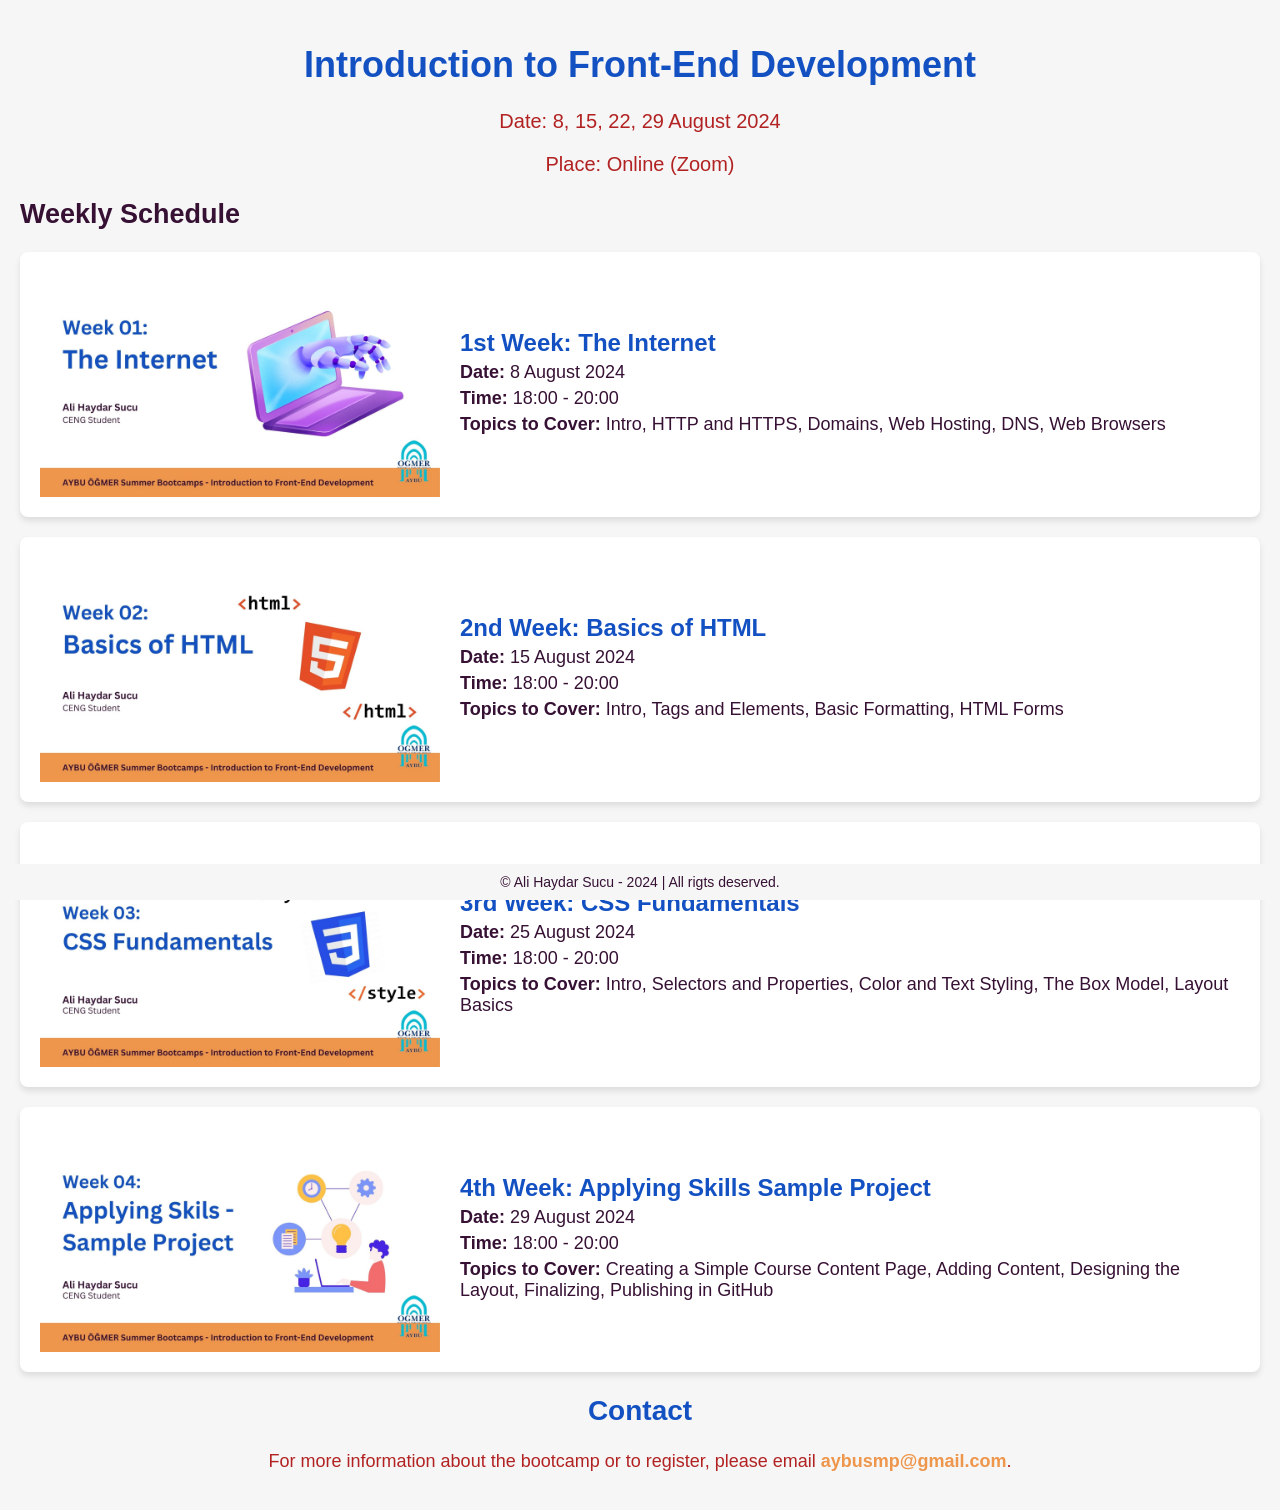
==== index.html @ 98cf6c2c "Rename event.html to index.html" ====
<!DOCTYPE html>
<html lang="en">
<head>
    <meta charset="UTF-8">
    <meta name="viewport" content="width=device-width, initial-scale=1.0">
    <title>Front-End Bootcamp</title>
    <link rel="stylesheet" href="event.css">
</head>
<body>
    <header>
        <h1>Introduction to Front-End Development</h1>
        <p>Date: 8, 15, 22, 29 August 2024</p>
        <p>Place: Online (Zoom)</p>
    </header>
    <section id="program">
        <h2>Weekly Schedule</h2>
        <div class="week">
            <img src="Week 01 Introduction to Front-End Development.jpg" alt="Week 1: The Internet">
            <div class="content">
                <h3>1st Week: The Internet</h3>
                <p><strong>Date:</strong> 8 August 2024</p>
                <p><strong>Time:</strong> 18:00 - 20:00</p>
                <p><strong>Topics to Cover:</strong> Intro, HTTP and HTTPS, Domains, Web Hosting, DNS, Web Browsers</p>
            </div>
        </div>

        <div class="week">
            <img src="Week 02 Basics of HTML.jpg" alt="Week 2: Basics of HTML">
            <div class="content">
                <h3>2nd Week: Basics of HTML</h3>
                <p><strong>Date:</strong> 15 August 2024</p>
                <p><strong>Time:</strong> 18:00 - 20:00</p>
                <p><strong>Topics to Cover:</strong> Intro, Tags and Elements, Basic Formatting, HTML Forms</p>
            </div>
        </div>

        <div class="week">
            <img src="Week 03 CSS Fundamentals.jpg" alt="Week 3: CSS Fundamentals">
            <div class="content">
                <h3>3rd Week: CSS Fundamentals</h3>
                <p><strong>Date:</strong> 25 August 2024</p>
                <p><strong>Time:</strong> 18:00 - 20:00</p>
                <p><strong>Topics to Cover:</strong> Intro, Selectors and Properties, Color and Text Styling, The Box Model, Layout Basics</p>
            </div>
        </div>

        <div class="week">
            <img src="Week 04 Applying Skills - Sample Project.jpg" alt="Week 1: The Internet">
            <div class="content">
                <h3>4th Week: Applying Skills Sample Project</h3>
                <p><strong>Date:</strong> 29 August 2024</p>
                <p><strong>Time:</strong> 18:00 - 20:00</p>
                <p><strong>Topics to Cover:</strong> Creating a Simple Course Content Page, Adding Content, Designing the Layout, Finalizing, Publishing in GitHub</p>
            </div>
        </div>
    </section>

    <section id="contact">
        <h2>Contact</h2>
        <p>For more information about the bootcamp or to register, please email <a href="mailto:aybusmp@gmail.com"><strong>aybusmp@gmail.com</strong></a>.</p>
    </section>

    <footer> &copy; Ali Haydar Sucu - 2024 | All rigts deserved.</footer>
</body>
</html>
---- event.css ----
* {
    box-sizing: border-box;
}

body {
    font-family: Arial, sans-serif;
    background-color: #F6F6F6;
    color: #361134;
    margin: 0;
    padding: 20px;
    font-size: 18px; 
}

header {
    text-align: center;
    margin-bottom: 20px;
}

header h1 {
    color: #1351C2;
    font-size: 36px; 
}

header p {
    color: #B22222;
    font-size: 20px; 
}

#program {
    margin-top: 20px;
}

.week {
    display: flex;
    align-items: center;
    background-color: #FFFFFF;
    margin-bottom: 20px;
    padding: 20px;
    border-radius: 8px;
    box-shadow: 0 4px 6px rgba(0, 0, 0, 0.1);
}

.week img {
    max-width: 400px; 
    max-height: 400px;
    margin-right: 20px;
}

.week .content {
    flex-grow: 1;
}

.week h3 {
    margin: 0;
    color: #1351C2;
    font-size: 24px; 
}

.week p {
    margin: 5px 0;
    font-size: 18px; 
}

#contact {
    margin-top: 20px;
    text-align: center;
}

#contact h2 {
    color: #1351C2;
    font-size: 28px; 
}

#contact p {
    color: #B22222;
    font-size: 18px; 
}

a {
    color: #EE964B;
    text-decoration: none;
    font-size: 18px; 
}

a:hover {
    text-decoration: underline;
}

footer {
    background-color: #f6f6f6; /* Lighter background color */
    color: #361134; /* Text color */
    text-align: center;
    padding: 10px 0;
    position: fixed; /* Sticks the footer to the bottom */
    left: 0;
    bottom: 0;
    width: 100%;
    font-size: 14px;
  }
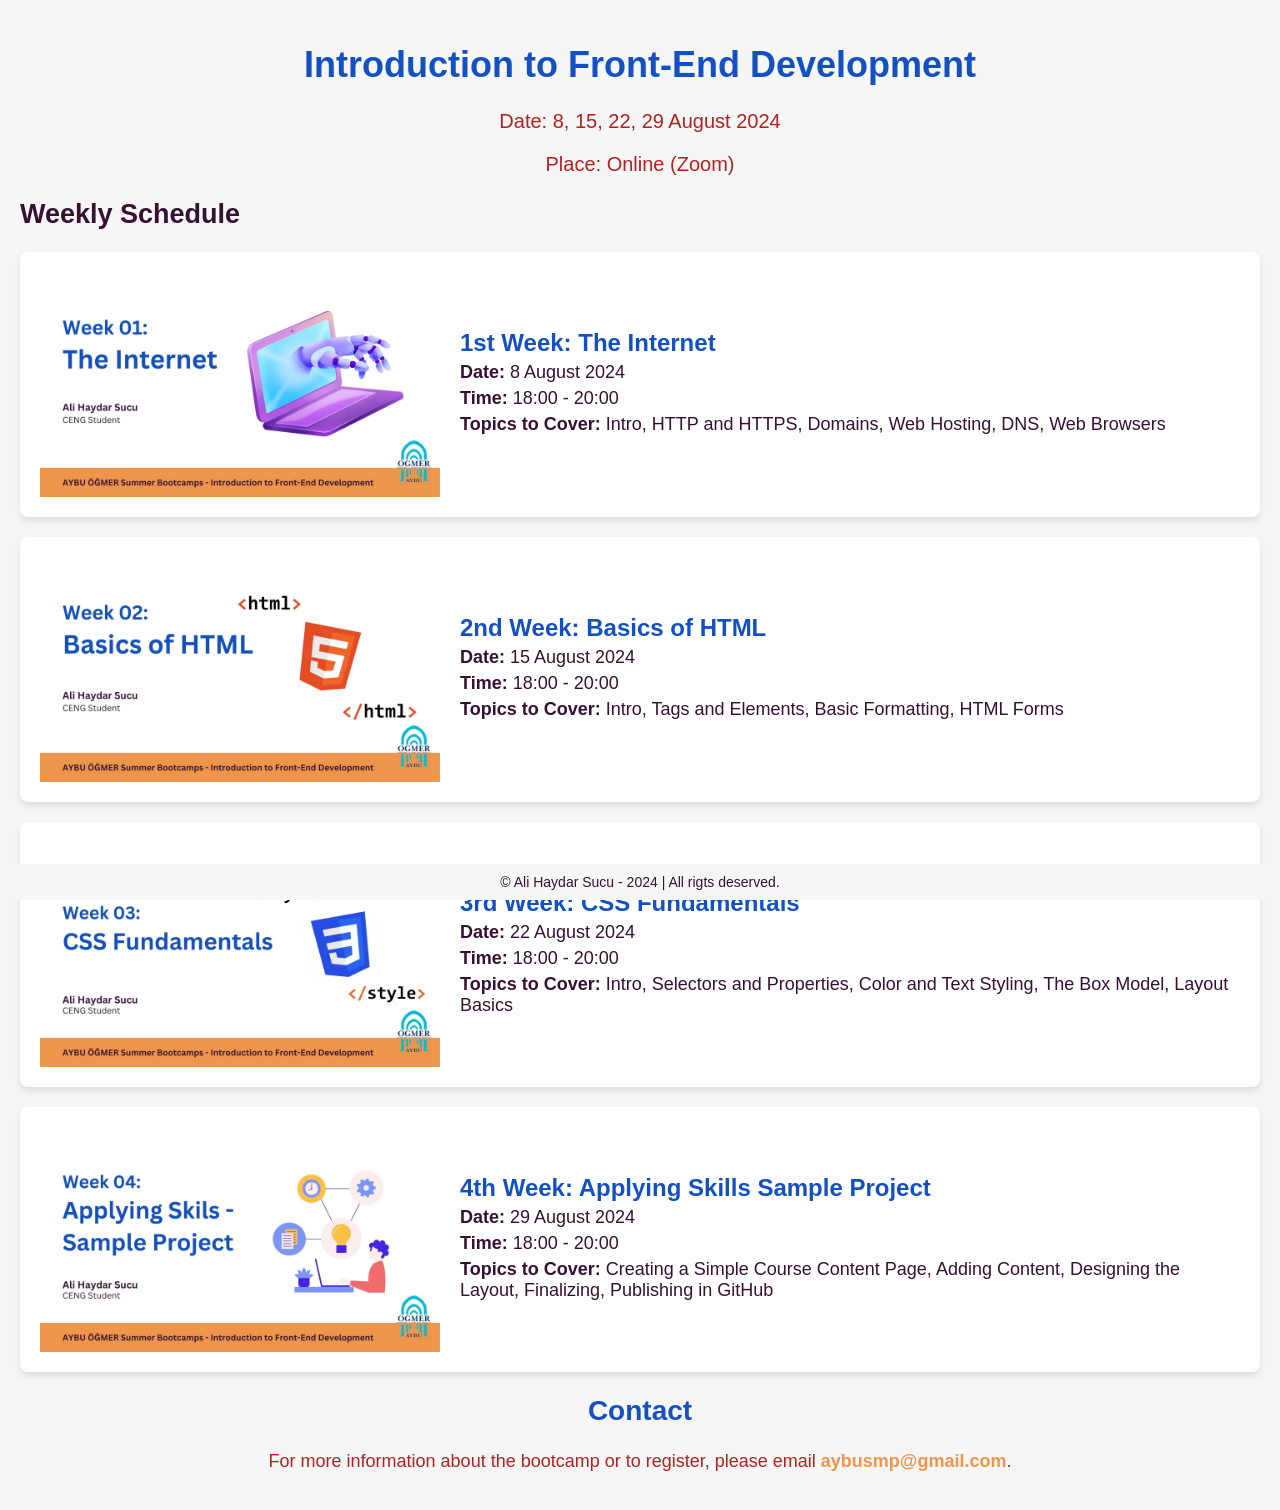
==== commit ff3e0230: "Update index.html" ====
--- a/index.html
+++ b/index.html
@@ -15,7 +15,7 @@
     <section id="program">
         <h2>Weekly Schedule</h2>
         <div class="week">
-            <img src="Week 01 Introduction to Front-End Development.jpg" alt="Week 1: The Internet">
+            <img src="Website Images/Week 01 Introduction to Front-End Development.jpg" alt="Week 1: The Internet">
             <div class="content">
                 <h3>1st Week: The Internet</h3>
                 <p><strong>Date:</strong> 8 August 2024</p>
@@ -25,7 +25,7 @@
         </div>
 
         <div class="week">
-            <img src="Week 02 Basics of HTML.jpg" alt="Week 2: Basics of HTML">
+            <img src="Website Images/Week 02 Basics of HTML.jpg" alt="Week 2: Basics of HTML">
             <div class="content">
                 <h3>2nd Week: Basics of HTML</h3>
                 <p><strong>Date:</strong> 15 August 2024</p>
@@ -35,17 +35,17 @@
         </div>
 
         <div class="week">
-            <img src="Week 03 CSS Fundamentals.jpg" alt="Week 3: CSS Fundamentals">
+            <img src="Website Images/Week 03 CSS Fundamentals.jpg" alt="Week 3: CSS Fundamentals">
             <div class="content">
                 <h3>3rd Week: CSS Fundamentals</h3>
-                <p><strong>Date:</strong> 25 August 2024</p>
+                <p><strong>Date:</strong> 22 August 2024</p>
                 <p><strong>Time:</strong> 18:00 - 20:00</p>
                 <p><strong>Topics to Cover:</strong> Intro, Selectors and Properties, Color and Text Styling, The Box Model, Layout Basics</p>
             </div>
         </div>
 
         <div class="week">
-            <img src="Week 04 Applying Skills - Sample Project.jpg" alt="Week 1: The Internet">
+            <img src="Website Images/Week 04 Applying Skills - Sample Project.jpg" alt="Week 1: The Internet">
             <div class="content">
                 <h3>4th Week: Applying Skills Sample Project</h3>
                 <p><strong>Date:</strong> 29 August 2024</p>
--- a/event.css
+++ b/event.css
@@ -87,14 +87,97 @@
 }
 
 footer {
-    background-color: #f6f6f6; /* Lighter background color */
-    color: #361134; /* Text color */
+    background-color: #f6f6f6;
+    color: #361134; 
     text-align: center;
     padding: 10px 0;
-    position: fixed; /* Sticks the footer to the bottom */
+    position: fixed; 
     left: 0;
     bottom: 0;
     width: 100%;
     font-size: 14px;
   }
-  
+
+/* Mobile devices (screen width less than 600px) */
+@media only screen and (max-width: 600px) {
+    body {
+        padding: 10px;
+        font-size: 16px;
+    }
+
+    header h1 {
+        font-size: 28px;
+    }
+
+    header p {
+        font-size: 18px;
+    }
+
+    .week {
+        flex-direction: column;
+        align-items: flex-start;
+    }
+
+    .week img {
+        max-width: 100%;
+        height: auto;
+        margin-right: 0;
+        margin-bottom: 20px;
+    }
+
+    .week .content {
+        width: 100%;
+    }
+
+    .week h3 {
+        font-size: 20px;
+    }
+
+    .week p {
+        font-size: 16px;
+    }
+
+    #contact h2 {
+        font-size: 24px;
+    }
+
+    #contact p {
+        font-size: 16px;
+    }
+
+    footer {
+        font-size: 12px;
+    }
+}
+
+/* Tablet devices (screen width less than 768px) */
+@media only screen and (max-width: 768px) {
+    body {
+        padding: 15px;
+        font-size: 17px;
+    }
+
+    header h1 {
+        font-size: 32px;
+    }
+
+    .week img {
+        max-width: 50%;
+    }
+
+    .week h3 {
+        font-size: 22px;
+    }
+
+    .week p {
+        font-size: 17px;
+    }
+
+    #contact h2 {
+        font-size: 26px;
+    }
+
+    footer {
+        font-size: 13px;
+    }
+}
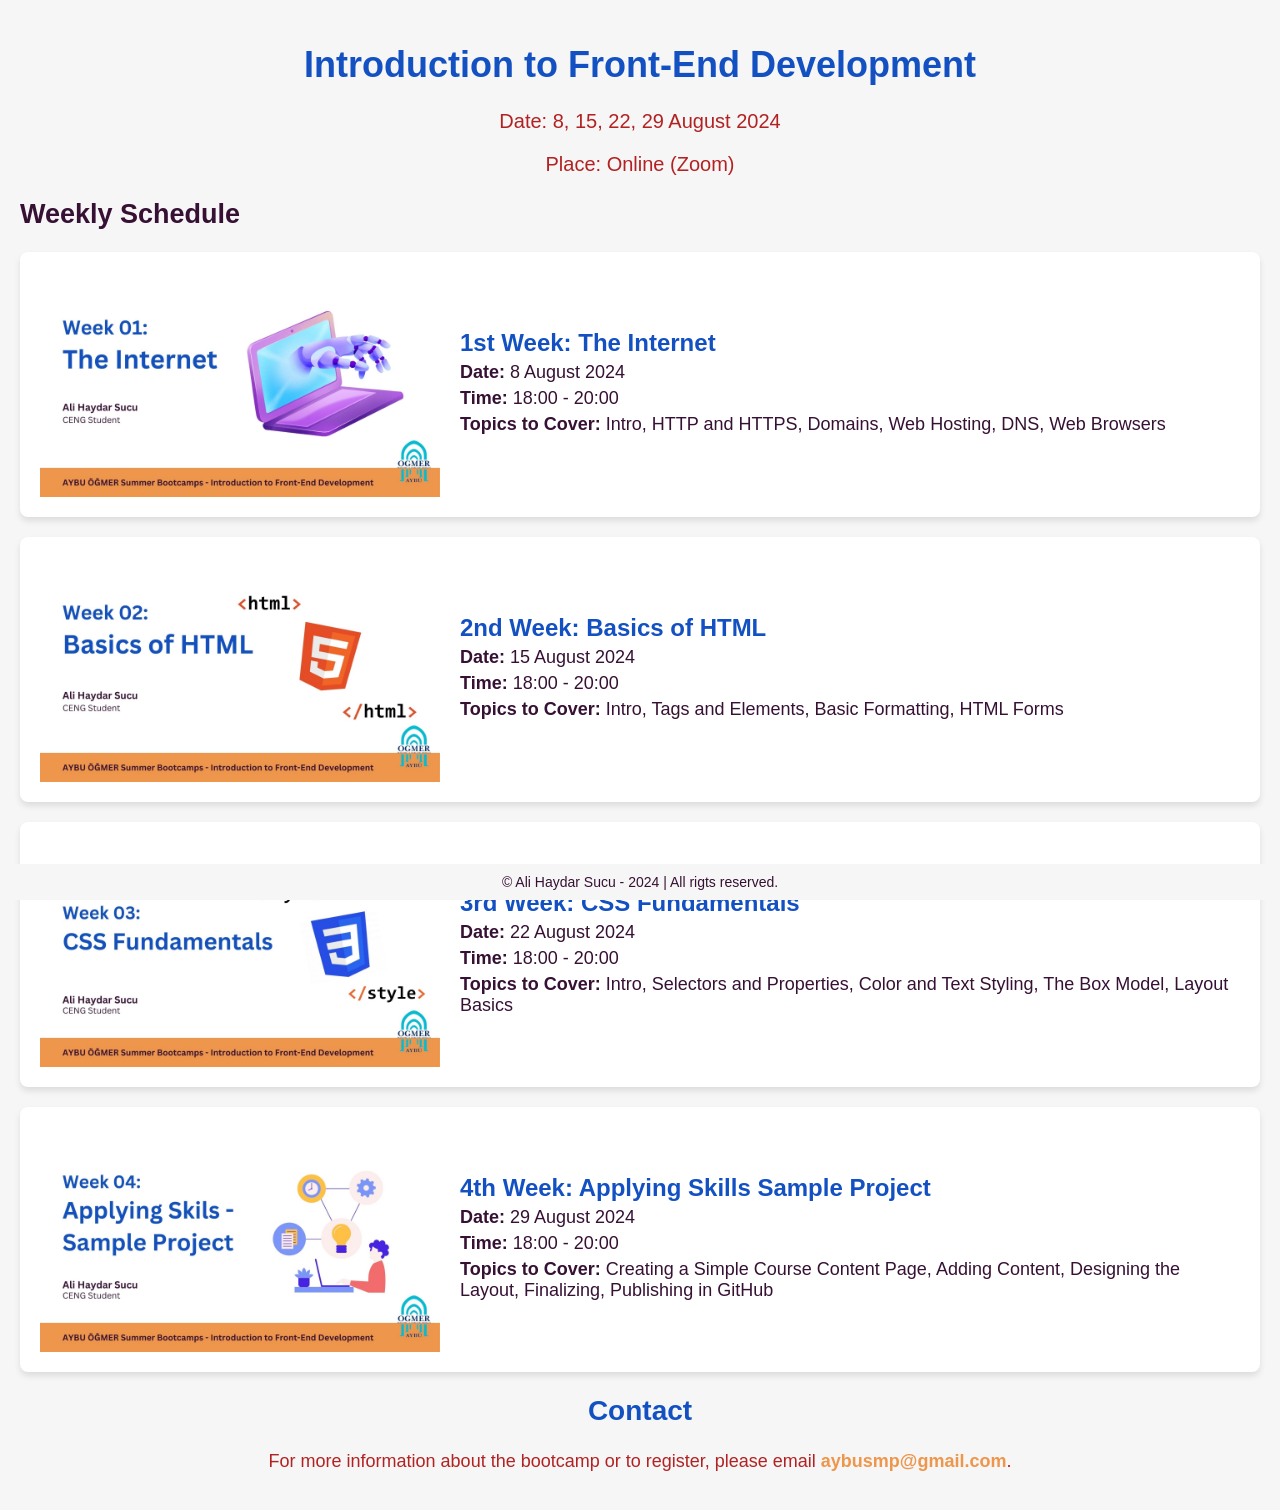
==== commit 91dd9b93: "Update index.html" ====
--- a/index.html
+++ b/index.html
@@ -60,6 +60,6 @@
         <p>For more information about the bootcamp or to register, please email <a href="mailto:aybusmp@gmail.com"><strong>aybusmp@gmail.com</strong></a>.</p>
     </section>
 
-    <footer> &copy; Ali Haydar Sucu - 2024 | All rigts deserved.</footer>
+    <footer> &copy; Ali Haydar Sucu - 2024 | All rigts reserved.</footer>
 </body>
 </html>
